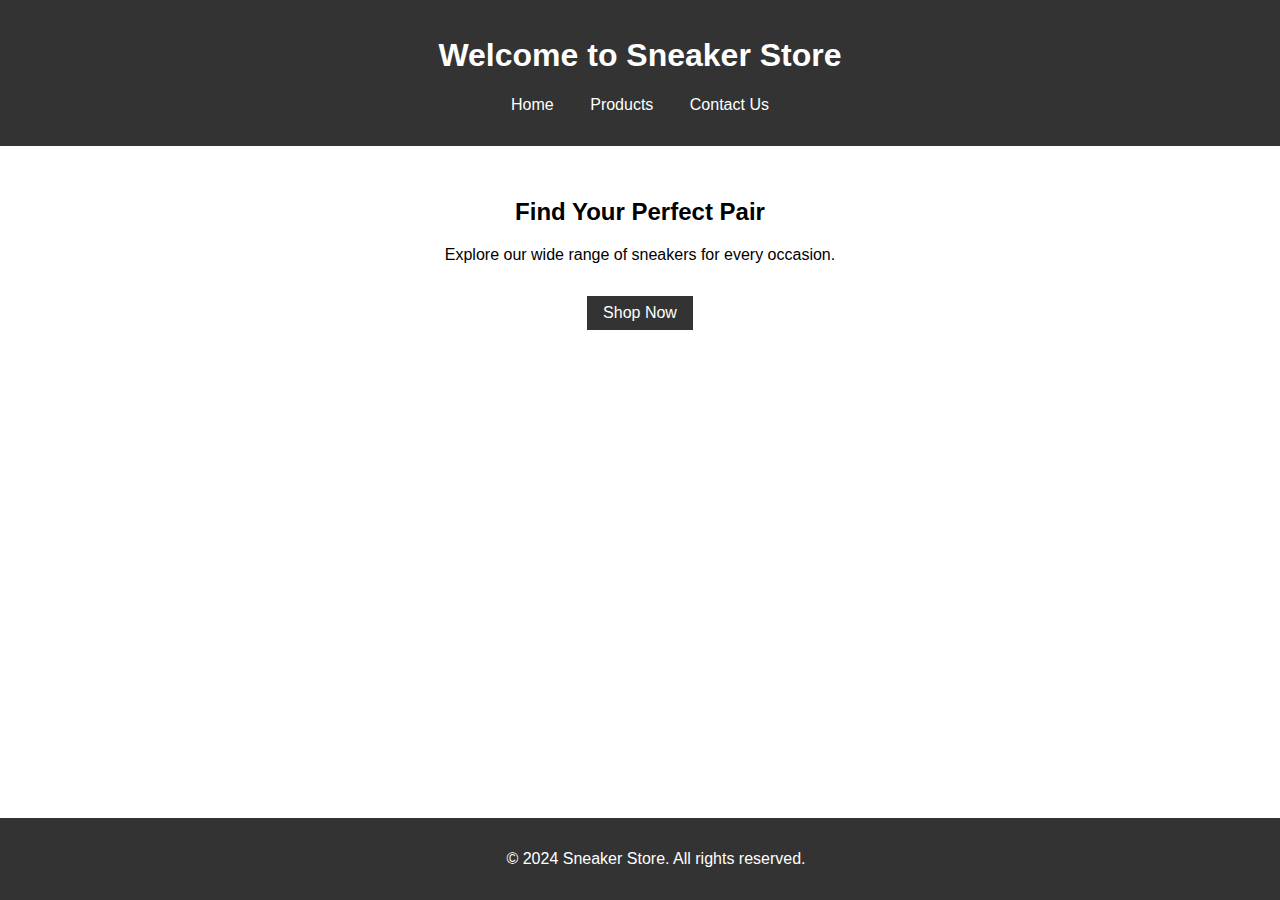
==== index.html @ a6ba63b2 "Commit 1" ====
<!DOCTYPE html>
<html lang="en">
<head>
    <meta charset="UTF-8">
    <meta name="viewport" content="width=device-width, initial-scale=1.0">
    <title>Home - Sneaker Store</title>
    <link rel="stylesheet" href="styles.css">
</head>
<body>
    <header>
        <h1>Welcome to Sneaker Store</h1>
        <nav>
            <ul>
                <li><a href="index.html">Home</a></li>
                <li><a href="products.html">Products</a></li>
                <li><a href="contact.html">Contact Us</a></li>
            </ul>
        </nav>
    </header>
    <main>
        <section class="intro">
            <h2>Find Your Perfect Pair</h2>
            <p>Explore our wide range of sneakers for every occasion.</p>
            <a href="products.html" class="btn">Shop Now</a>
        </section>
    </main>
    <footer>
        <p>&copy; 2024 Sneaker Store. All rights reserved.</p>
    </footer>
</body>
</html>
---- styles.css ----
body {
    font-family: Arial, sans-serif;
    margin: 0;
    padding: 0;
    box-sizing: border-box;
}

header {
    background-color: #333;
    color: white;
    padding: 1rem;
    text-align: center;
}

nav ul {
    list-style: none;
    padding: 0;
}

nav ul li {
    display: inline;
    margin: 0 1rem;
}

nav ul li a {
    color: white;
    text-decoration: none;
}

main {
    padding: 2rem;
}

.intro, .products, .contact {
    text-align: center;
}

.product-grid {
    display: flex;
    flex-wrap: wrap;
    justify-content: center;
}

.product-item {
    margin: 1rem;
    padding: 1rem;
    border: 1px solid #ddd;
    text-align: center;
}

.product-item img {
    width: 100px;
    height: auto;
}

.btn {
    display: inline-block;
    padding: 0.5rem 1rem;
    background-color: #333;
    color: white;
    text-decoration: none;
    margin-top: 1rem;
}

.btn:hover {
    background-color: #555;
}

footer {
    background-color: #333;
    color: white;
    text-align: center;
    padding: 1rem;
    position: fixed;
    width: 100%;
    bottom: 0;
}
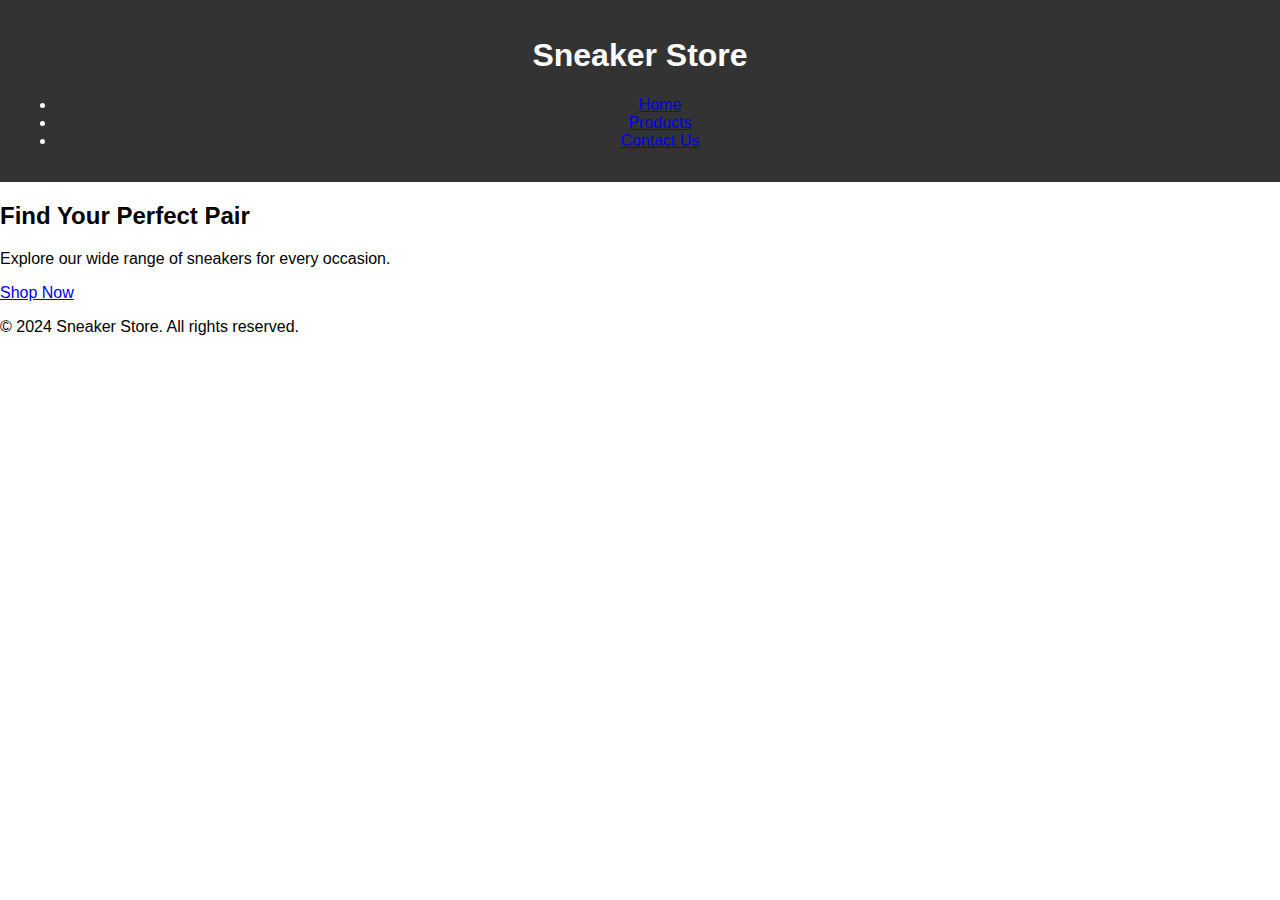
==== commit 839c8852: "Commit 2" ====
--- a/index.html
+++ b/index.html
@@ -8,7 +8,7 @@
 </head>
 <body>
     <header>
-        <h1>Welcome to Sneaker Store</h1>
+        <h1>Sneaker Store</h1>
         <nav>
             <ul>
                 <li><a href="index.html">Home</a></li>
@@ -29,3 +29,4 @@
     </footer>
 </body>
 </html>
+
--- a/styles.css
+++ b/styles.css
@@ -10,68 +10,6 @@
     color: white;
     padding: 1rem;
     text-align: center;
-}
-
-nav ul {
-    list-style: none;
-    padding: 0;
-}
-
-nav ul li {
-    display: inline;
-    margin: 0 1rem;
-}
-
-nav ul li a {
-    color: white;
-    text-decoration: none;
-}
-
-main {
-    padding: 2rem;
-}
-
-.intro, .products, .contact {
-    text-align: center;
-}
-
-.product-grid {
-    display: flex;
-    flex-wrap: wrap;
-    justify-content: center;
-}
-
-.product-item {
-    margin: 1rem;
-    padding: 1rem;
-    border: 1px solid #ddd;
-    text-align: center;
-}
-
-.product-item img {
-    width: 100px;
-    height: auto;
-}
-
-.btn {
-    display: inline-block;
-    padding: 0.5rem 1rem;
-    background-color: #333;
-    color: white;
-    text-decoration: none;
-    margin-top: 1rem;
-}
-
-.btn:hover {
-    background-color: #555;
-}
-
-footer {
-    background-color: #333;
-    color: white;
-    text-align: center;
-    padding: 1rem;
-    position: fixed;
-    width: 100%;
-    bottom: 0;
-}
+    position: sticky;
+    top: 0;
+    z-index
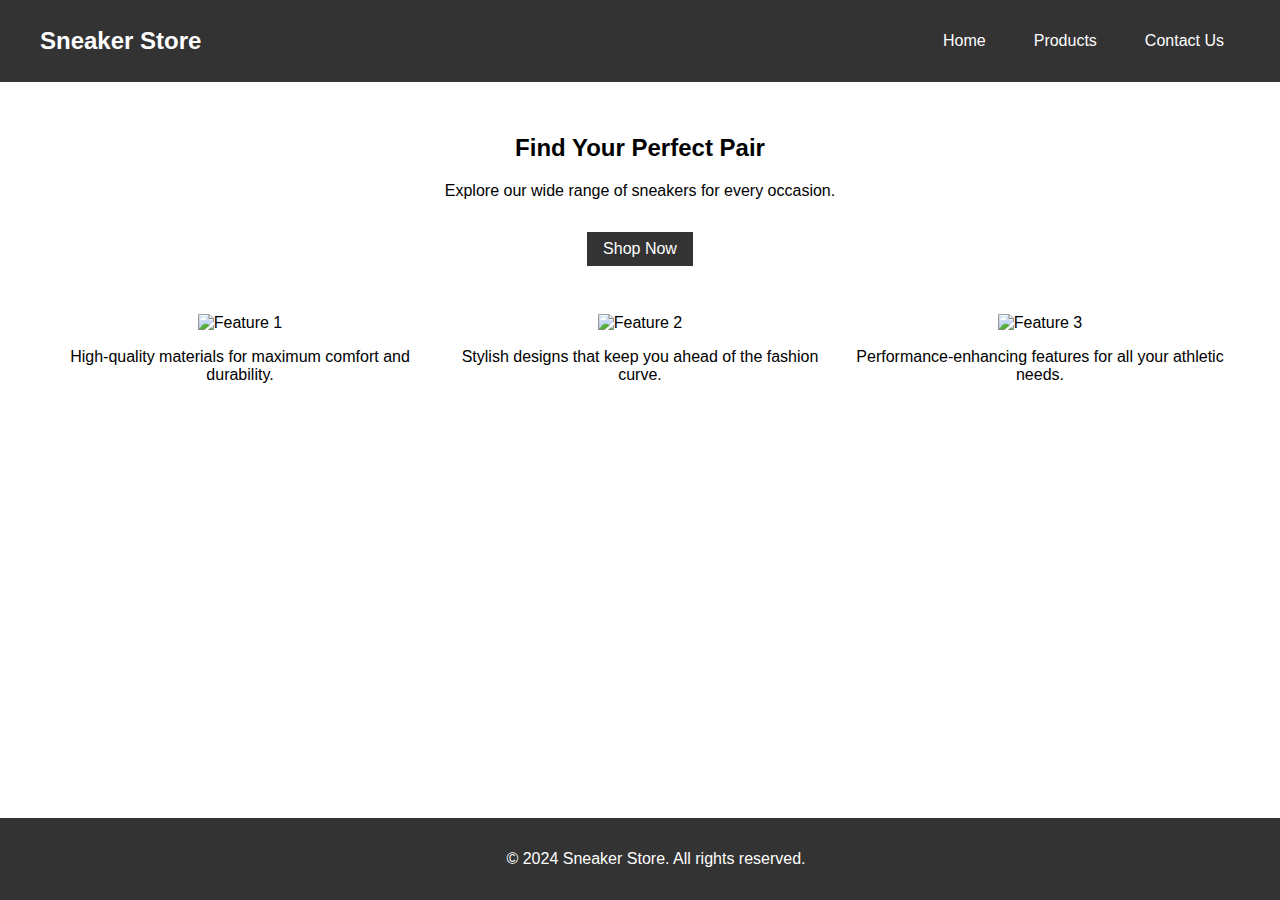
==== commit 1a338927: "Commit" ====
--- a/index.html
+++ b/index.html
@@ -8,9 +8,9 @@
 </head>
 <body>
     <header>
-        <h1>Sneaker Store</h1>
-        <nav>
-            <ul>
+        <nav class="navbar">
+            <div class="logo">Sneaker Store</div>
+            <ul class="nav-links">
                 <li><a href="index.html">Home</a></li>
                 <li><a href="products.html">Products</a></li>
                 <li><a href="contact.html">Contact Us</a></li>
@@ -23,10 +23,23 @@
             <p>Explore our wide range of sneakers for every occasion.</p>
             <a href="products.html" class="btn">Shop Now</a>
         </section>
+        <section class="features">
+            <div class="feature">
+                <img src="feature1.jpg" alt="Feature 1">
+                <p>High-quality materials for maximum comfort and durability.</p>
+            </div>
+            <div class="feature">
+                <img src="feature2.jpg" alt="Feature 2">
+                <p>Stylish designs that keep you ahead of the fashion curve.</p>
+            </div>
+            <div class="feature">
+                <img src="feature3.jpg" alt="Feature 3">
+                <p>Performance-enhancing features for all your athletic needs.</p>
+            </div>
+        </section>
     </main>
     <footer>
         <p>&copy; 2024 Sneaker Store. All rights reserved.</p>
     </footer>
 </body>
 </html>
-
--- a/styles.css
+++ b/styles.css
@@ -8,8 +8,127 @@
 header {
     background-color: #333;
     color: white;
+    padding: 1rem 0;
+}
+
+.navbar {
+    display: flex;
+    justify-content: space-between;
+    align-items: center;
+    max-width: 1200px;
+    margin: 0 auto;
+    padding: 0 1rem;
+}
+
+.logo {
+    font-size: 1.5rem;
+    font-weight: bold;
+}
+
+.nav-links {
+    list-style: none;
+    display: flex;
+    gap: 1rem;
+}
+
+.nav-links li {
+    position: relative;
+}
+
+.nav-links a {
+    color: white;
+    text-decoration: none;
+    padding: 0.5rem 1rem;
+    transition: background-color 0.3s, color 0.3s;
+}
+
+.nav-links a:hover {
+    background-color: white;
+    color: #333;
+    border-radius: 5px;
+}
+
+main {
+    padding: 2rem;
+    max-width: 1200px;
+    margin: 0 auto;
+}
+
+.intro, .features, .products, .contact, .team {
+    text-align: center;
+}
+
+.features {
+    display: flex;
+    justify-content: space-around;
+    margin-top: 2rem;
+}
+
+.feature {
+    flex: 1;
+    margin: 1rem;
+}
+
+.feature img {
+    width: 100px;
+    height: auto;
+}
+
+.product-grid {
+    display: grid;
+    grid-template-columns: repeat(auto-fit, minmax(200px, 1fr));
+    gap: 1rem;
+    margin-top: 2rem;
+}
+
+.product-item {
     padding: 1rem;
+    border: 1px solid #ddd;
     text-align: center;
-    position: sticky;
-    top: 0;
-    z-index
+}
+
+.product-item img {
+    width: 100px;
+    height: auto;
+}
+
+.btn {
+    display: inline-block;
+    padding: 0.5rem 1rem;
+    background-color: #333;
+    color: white;
+    text-decoration: none;
+    margin-top: 1rem;
+    transition: background-color 0.3s;
+}
+
+.btn:hover {
+    background-color: #555;
+}
+
+footer {
+    background-color: #333;
+    color: white;
+    text-align: center;
+    padding: 1rem;
+    position: fixed;
+    width: 100%;
+    bottom: 0;
+}
+
+.team {
+    display: flex;
+    justify-content: center;
+    gap: 2rem;
+    margin-top: 2rem;
+}
+
+.team-member {
+    text-align: center;
+}
+
+.team-member img {
+    width: 150px;
+    height: auto;
+    border-radius: 50%;
+}
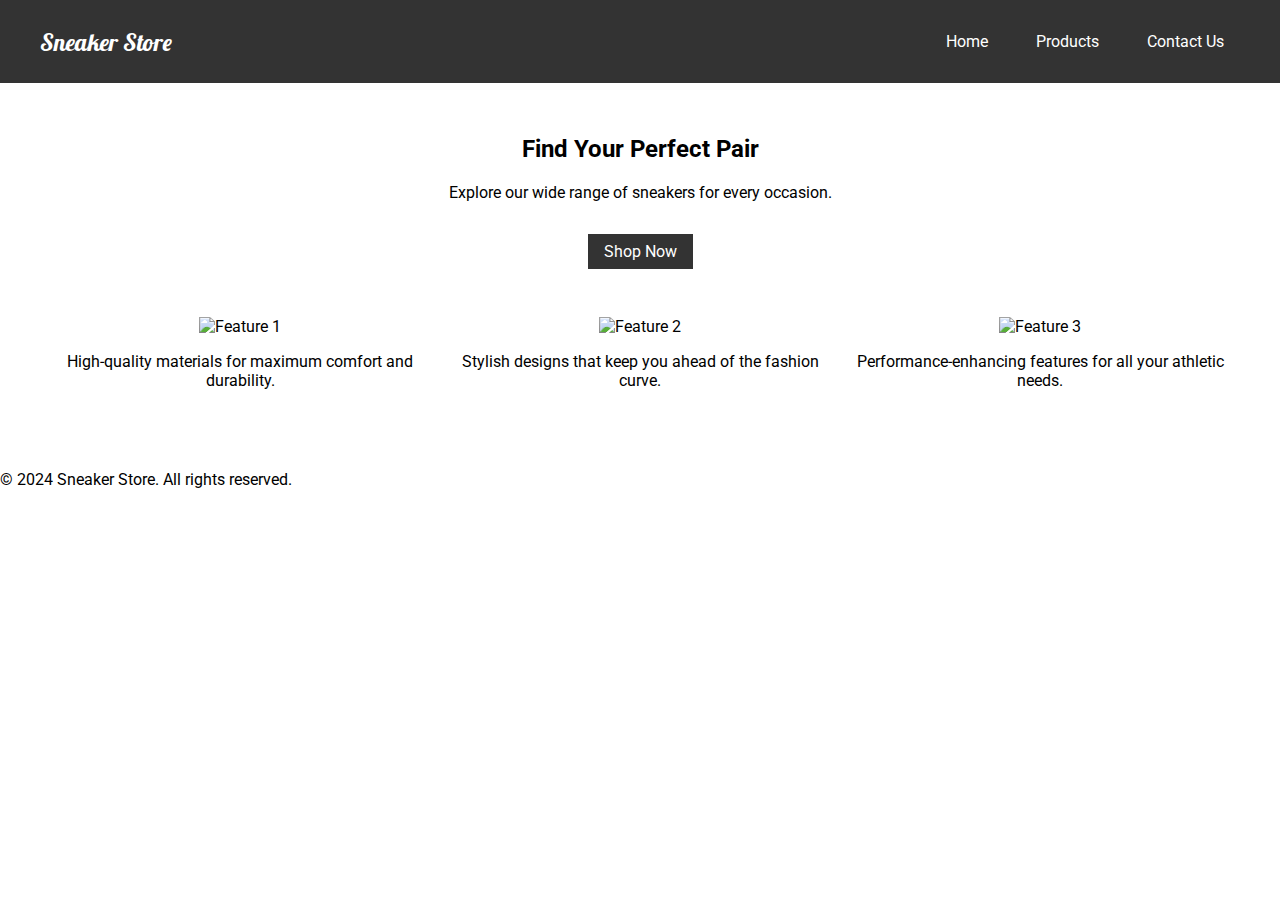
==== commit 0f33580e: "Commit" ====
--- a/index.html
+++ b/index.html
@@ -5,6 +5,7 @@
     <meta name="viewport" content="width=device-width, initial-scale=1.0">
     <title>Home - Sneaker Store</title>
     <link rel="stylesheet" href="styles.css">
+    <link href="https://fonts.googleapis.com/css2?family=Lobster&family=Roboto&display=swap" rel="stylesheet">
 </head>
 <body>
     <header>
--- a/styles.css
+++ b/styles.css
@@ -1,5 +1,8 @@
+/* Import Google Fonts */
+@import url('https://fonts.googleapis.com/css2?family=Lobster&family=Roboto&display=swap');
+
 body {
-    font-family: Arial, sans-serif;
+    font-family: 'Roboto', sans-serif;
     margin: 0;
     padding: 0;
     box-sizing: border-box;
@@ -22,7 +25,7 @@
 
 .logo {
     font-size: 1.5rem;
-    font-weight: bold;
+    font-family: 'Lobster', cursive;
 }
 
 .nav-links {
@@ -103,32 +106,4 @@
 }
 
 .btn:hover {
-    background-color: #555;
-}
-
-footer {
-    background-color: #333;
-    color: white;
-    text-align: center;
-    padding: 1rem;
-    position: fixed;
-    width: 100%;
-    bottom: 0;
-}
-
-.team {
-    display: flex;
-    justify-content: center;
-    gap: 2rem;
-    margin-top: 2rem;
-}
-
-.team-member {
-    text-align: center;
-}
-
-.team-member img {
-    width: 150px;
-    height: auto;
-    border-radius: 50%;
-}
+    background
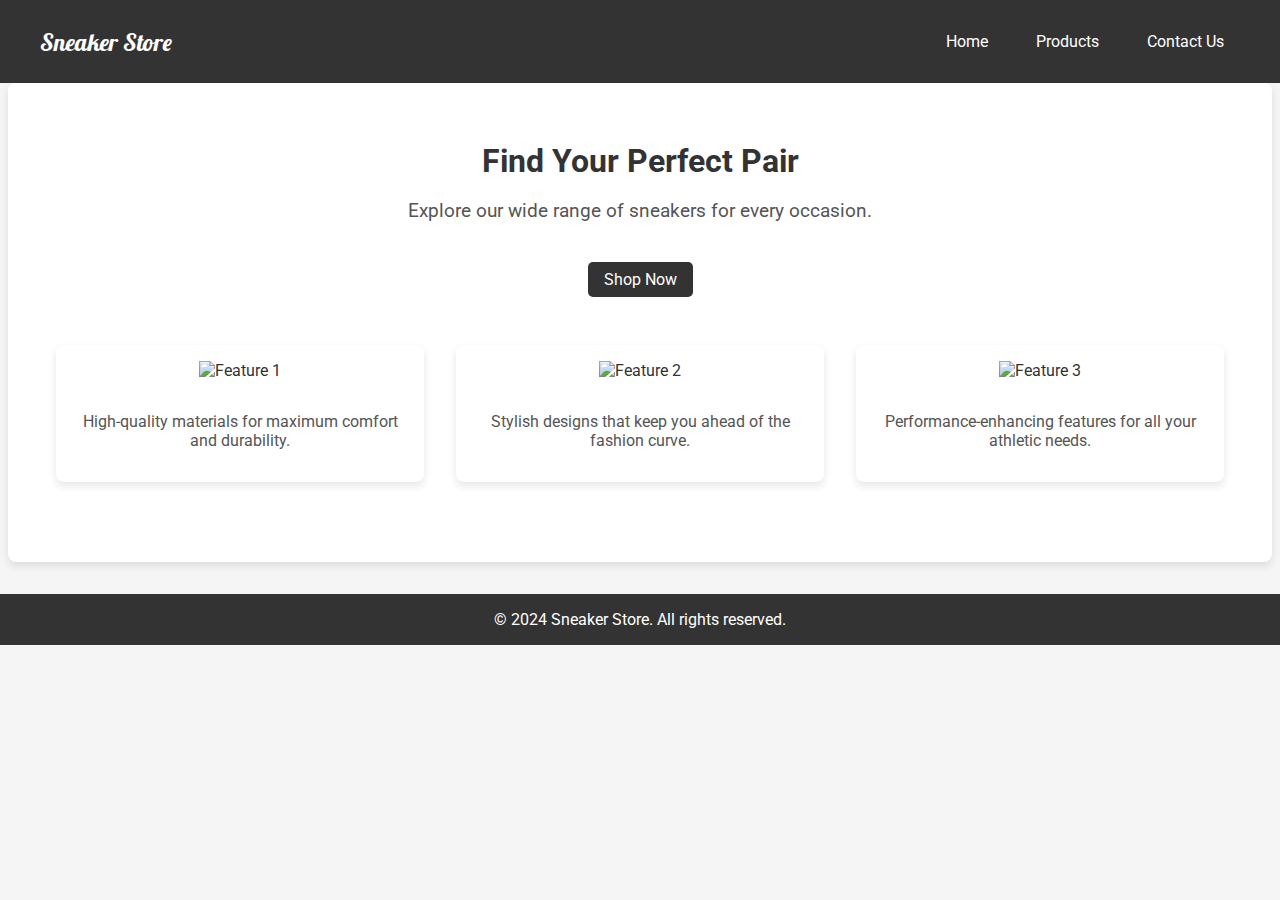
==== commit 4a125dd4: "commit" ====
--- a/index.html
+++ b/index.html
@@ -8,6 +8,7 @@
     <link href="https://fonts.googleapis.com/css2?family=Lobster&family=Roboto&display=swap" rel="stylesheet">
 </head>
 <body>
+    <!-- Created by [Your Name], ID: [Your ID] -->
     <header>
         <nav class="navbar">
             <div class="logo">Sneaker Store</div>
@@ -26,15 +27,15 @@
         </section>
         <section class="features">
             <div class="feature">
-                <img src="feature1.jpg" alt="Feature 1">
+                <img src="path/to/your/image1.jpg" alt="Feature 1"> <!-- Replace with actual image path -->
                 <p>High-quality materials for maximum comfort and durability.</p>
             </div>
             <div class="feature">
-                <img src="feature2.jpg" alt="Feature 2">
+                <img src="path/to/your/image2.jpg" alt="Feature 2"> <!-- Replace with actual image path -->
                 <p>Stylish designs that keep you ahead of the fashion curve.</p>
             </div>
             <div class="feature">
-                <img src="feature3.jpg" alt="Feature 3">
+                <img src="path/to/your/image3.jpg" alt="Feature 3"> <!-- Replace with actual image path -->
                 <p>Performance-enhancing features for all your athletic needs.</p>
             </div>
         </section>
--- a/styles.css
+++ b/styles.css
@@ -6,6 +6,8 @@
     margin: 0;
     padding: 0;
     box-sizing: border-box;
+    background-color: #f5f5f5;
+    color: #333;
 }
 
 header {
@@ -55,10 +57,26 @@
     padding: 2rem;
     max-width: 1200px;
     margin: 0 auto;
+    background-color: white;
+    border-radius: 8px;
+    box-shadow: 0 4px 8px rgba(0, 0, 0, 0.1);
 }
 
 .intro, .features, .products, .contact, .team {
     text-align: center;
+    margin-bottom: 2rem;
+}
+
+.intro h2 {
+    font-size: 2rem;
+    margin-bottom: 1rem;
+    color: #333;
+}
+
+.intro p {
+    font-size: 1.2rem;
+    color: #555;
+    margin-bottom: 1.5rem;
 }
 
 .features {
@@ -70,11 +88,21 @@
 .feature {
     flex: 1;
     margin: 1rem;
+    background-color: #fff;
+    padding: 1rem;
+    border-radius: 8px;
+    box-shadow: 0 4px 8px rgba(0, 0, 0, 0.1);
 }
 
 .feature img {
     width: 100px;
     height: auto;
+    margin-bottom: 1rem;
+}
+
+.feature p {
+    font-size: 1rem;
+    color: #555;
 }
 
 .product-grid {
@@ -87,12 +115,32 @@
 .product-item {
     padding: 1rem;
     border: 1px solid #ddd;
-    text-align: center;
+    border-radius: 8px;
+    background-color: #fff;
+    box-shadow: 0 4px 8px rgba(0, 0, 0, 0.1);
+    text-align: center;
+    transition: transform 0.3s;
+}
+
+.product-item:hover {
+    transform: translateY(-10px);
 }
 
 .product-item img {
-    width: 100px;
+    width: 150px;
     height: auto;
+    margin-bottom: 1rem;
+}
+
+.product-item h3 {
+    font-size: 1.2rem;
+    margin-bottom: 0.5rem;
+    color: #333;
+}
+
+.product-item p {
+    font-size: 1rem;
+    color: #555;
 }
 
 .btn {
@@ -101,9 +149,91 @@
     background-color: #333;
     color: white;
     text-decoration: none;
+    border-radius: 5px;
     margin-top: 1rem;
     transition: background-color 0.3s;
 }
 
 .btn:hover {
-    background
+    background-color: #555;
+}
+
+.contact form {
+    max-width: 600px;
+    margin: 0 auto;
+    background-color: #fff;
+    padding: 2rem;
+    border-radius: 8px;
+    box-shadow: 0 4px 8px rgba(0, 0, 0, 0.1);
+}
+
+.contact label {
+    display: block;
+    margin-bottom: 0.5rem;
+    color: #333;
+}
+
+.contact input, .contact textarea {
+    width: 100%;
+    padding: 0.5rem;
+    margin-bottom: 1rem;
+    border: 1px solid #ddd;
+    border-radius: 5px;
+    box-sizing: border-box;
+}
+
+.contact button {
+    display: inline-block;
+    padding: 0.5rem 1rem;
+    background-color: #333;
+    color: white;
+    text-decoration: none;
+    border-radius: 5px;
+    transition: background-color 0.3s;
+}
+
+.contact button:hover {
+    background-color: #555;
+}
+
+.team {
+    display: flex;
+    justify-content: space-around;
+    margin-top: 2rem;
+}
+
+.team-member {
+    flex: 1;
+    margin: 1rem;
+    text-align: center;
+}
+
+.team-member img {
+    width: 100px;
+    height: auto;
+    border-radius: 50%;
+    margin-bottom: 1rem;
+}
+
+.team-member h3 {
+    font-size: 1.2rem;
+    margin-bottom: 0.5rem;
+    color: #333;
+}
+
+.team-member p {
+    font-size: 1rem;
+    color: #555;
+}
+
+footer {
+    background-color: #333;
+    color: white;
+    text-align: center;
+    padding: 1rem 0;
+    margin-top: 2rem;
+}
+
+footer p {
+    margin: 0;
+}
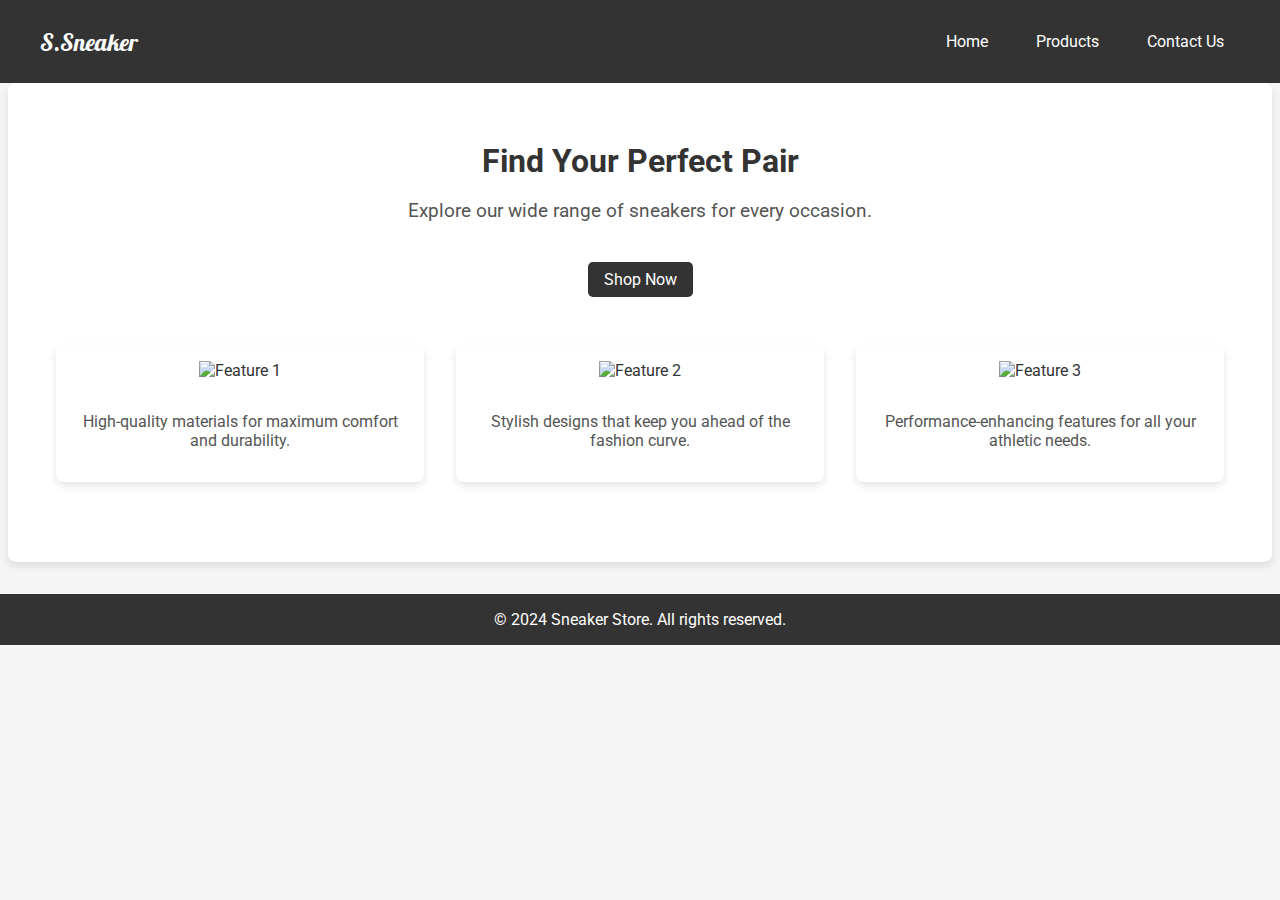
==== commit 702e1461: "commit" ====
--- a/index.html
+++ b/index.html
@@ -3,15 +3,16 @@
 <head>
     <meta charset="UTF-8">
     <meta name="viewport" content="width=device-width, initial-scale=1.0">
-    <title>Home - Sneaker Store</title>
+    <title>Home - S.Sneaker</title>
     <link rel="stylesheet" href="styles.css">
     <link href="https://fonts.googleapis.com/css2?family=Lobster&family=Roboto&display=swap" rel="stylesheet">
 </head>
 <body>
-    <!-- Created by [Your Name], ID: [Your ID] -->
+    <!-- Abdullah AL Mamun - 2031117 -->
+
     <header>
         <nav class="navbar">
-            <div class="logo">Sneaker Store</div>
+            <div class="logo">S.Sneaker</div>
             <ul class="nav-links">
                 <li><a href="index.html">Home</a></li>
                 <li><a href="products.html">Products</a></li>
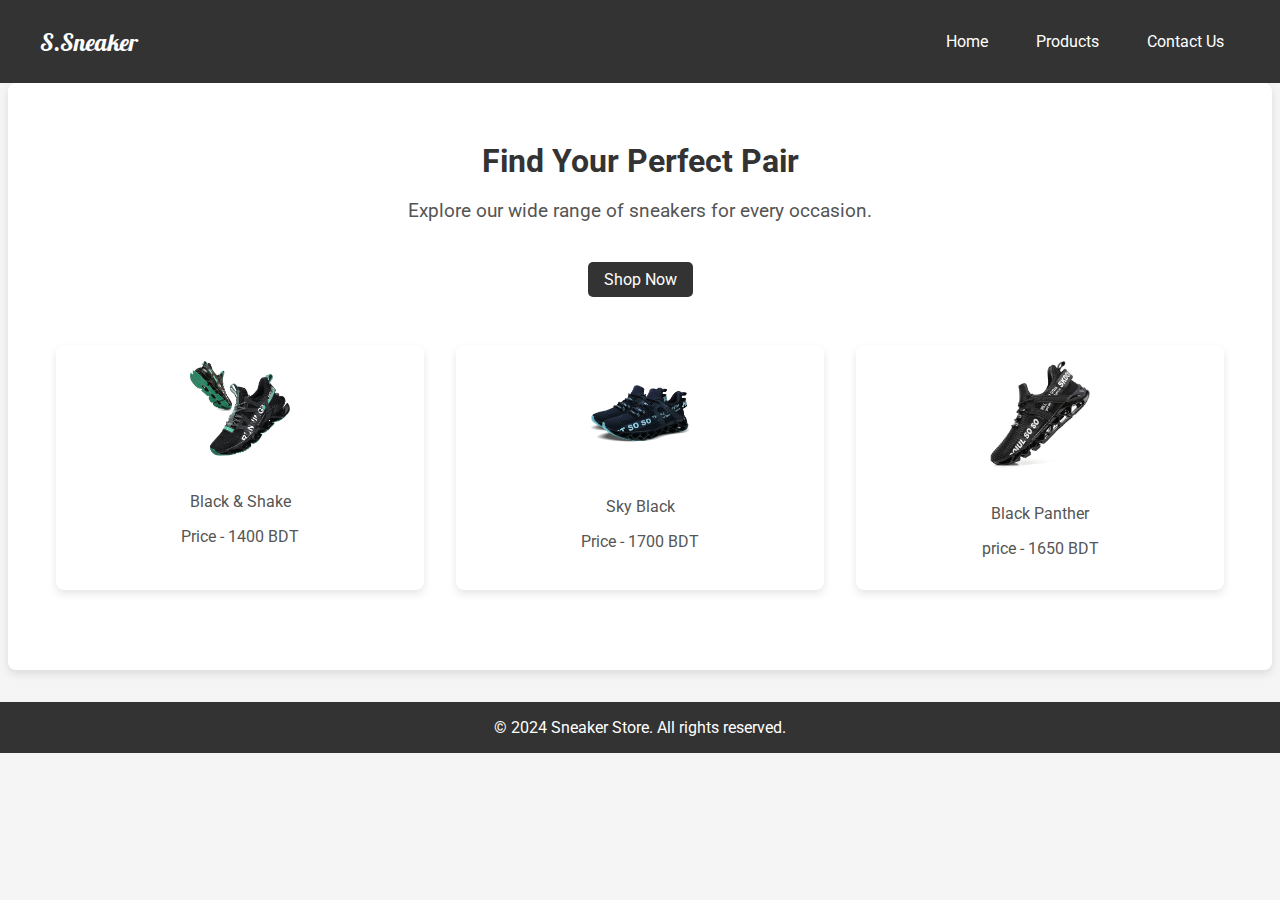
==== commit b9835394: "commit" ====
--- a/index.html
+++ b/index.html
@@ -28,16 +28,19 @@
         </section>
         <section class="features">
             <div class="feature">
-                <img src="path/to/your/image1.jpg" alt="Feature 1"> <!-- Replace with actual image path -->
-                <p>High-quality materials for maximum comfort and durability.</p>
+                <img src="1.jpg" alt="Feature 1"> 
+                <p>Black & Shake</p>
+                <p>Price - 1400 BDT</p>
             </div>
             <div class="feature">
-                <img src="path/to/your/image2.jpg" alt="Feature 2"> <!-- Replace with actual image path -->
-                <p>Stylish designs that keep you ahead of the fashion curve.</p>
+                <img src="2.webp" alt="Feature 2"> 
+                <p>Sky Black</p>
+                <p>Price - 1700 BDT</p>
             </div>
             <div class="feature">
-                <img src="path/to/your/image3.jpg" alt="Feature 3"> <!-- Replace with actual image path -->
-                <p>Performance-enhancing features for all your athletic needs.</p>
+                <img src="3.jpg" alt="Feature 3"> 
+                <p>Black Panther</p>
+                <p>price - 1650 BDT</p>
             </div>
         </section>
     </main>
